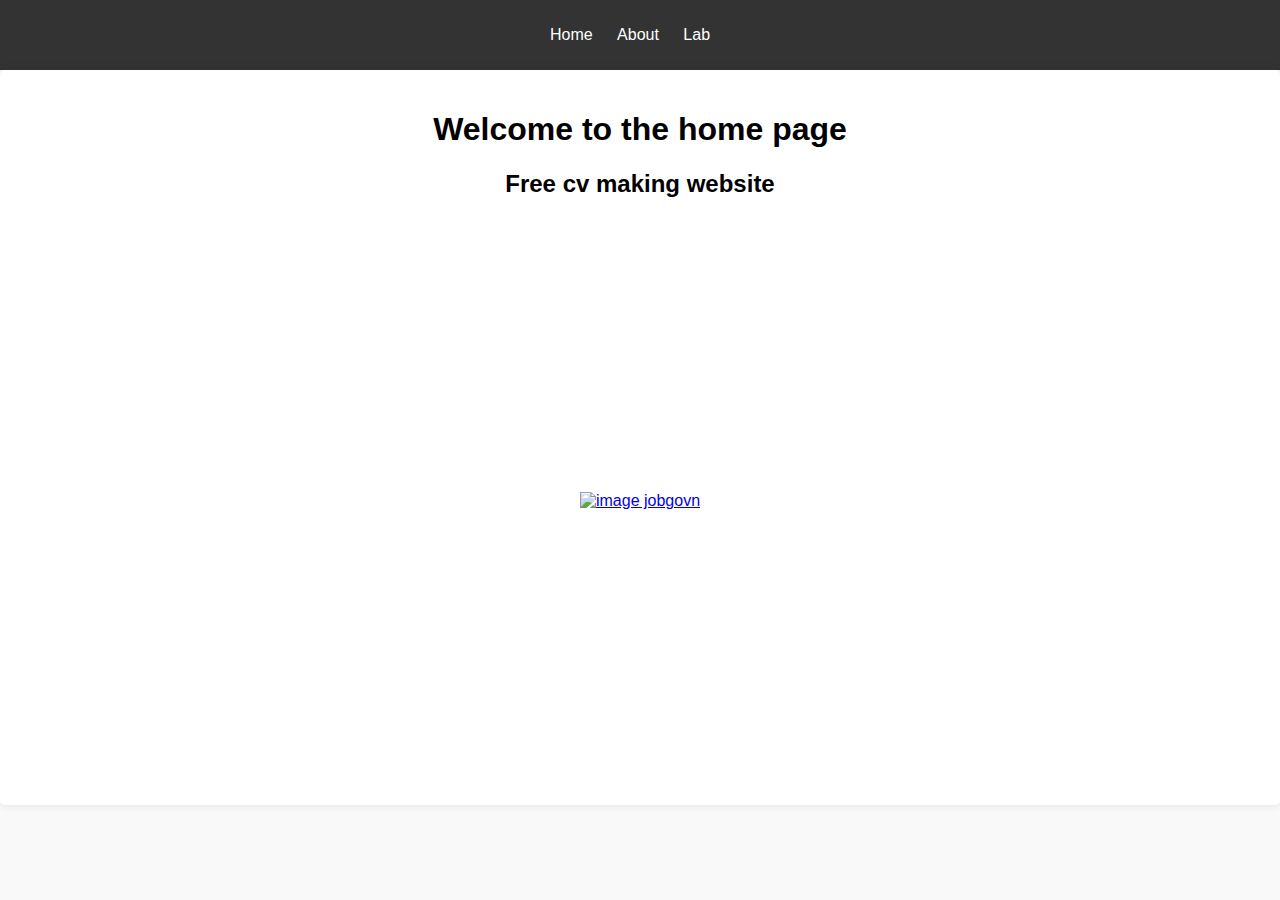
==== index.html @ bdf0def0 "Add files via upload" ====
<!DOCTYPE html>
<html lang="vi">
<head>
    <meta charset="UTF-8">
    <meta name="viewport" content="width=device-width, initial-scale=1.0">
    <link rel="stylesheet" href="styless.css">
    <title>Trang Chủ</title>
</head>
<body>
    <header>
        <nav>
            <ul>
                <li><a href="index.html">Home</a></li>
                <li><a href="about.html">About</a></li>
                <li><a href="lab.html">Lab</a></li>
            </ul>
        </nav>
    </header>
    <main>
        </div>
        <h1>Welcome to the home page</h1>
        <h2>Free cv making website</h2>
        <div class="container">
            <a href="https://jobgovn.com/cv-xin-viec?gad_source=1&gclid=CjwKCAjw0t63BhAUEiwA5xP54eaorYdX7D9nE4TNg7FnuTpLeqx6yNXNXF5zKI7VHKDmoex7iEWtcRoCyokQAvD_BwE" target="_blank">
                <img src="https://encrypted-tbn0.gstatic.com/images?q=tbn:ANd9GcSsa96QqRJKuOcuf8HOUbnm75MtJE7LofSSJw&s" alt="image jobgovn">
            </a>
        </div>
    </main>
</body>
</html>
---- styless.css ----
body {
    font-family: Arial, sans-serif;
    margin: 0;
    text-align: center;
    padding: 20px;
    background-color: #f4f4f4;
    background: url('https://cdn.wallpapersafari.com/83/87/homjEO.jpg');
    padding: 0;
    background-color: #f9f9f9; /* Màu nền chính */
    justify-content: center;
    align-items: center;
    height: 100vh;  
    position: relative;
}
.overlay {
            position: absolute;
            top: 0;
            left: 0;
            width: 100%;
            height: 100%;
            background: rgba(0, 0, 0, 0.5); /* Màu nền mờ */
            z-index: 1; /* Đặt overlay dưới form */
}
.form-container {
    position: relative;
    z-index: 2; /* Đặt form lên trên overlay */
    background-color: white;
    background-color: rgba(255, 255, 255, 0.8); 
    padding: 20px;
    border-radius: 5px;
    box-shadow: 0 2px 10px rgba(0, 0, 0, 0.1);
}
form {
    display: flex;
    flex-direction: column;
    max-width: 400px;
    margin: auto;
}
label {
    margin-top: 10px;
}
input, select {
    padding: 8px;
    margin-top: 5px;
    border: 1px solid #ccc;
    border-radius: 4px;
}
button {
    margin-top: 20px;
    padding: 10px;
    border: none;
    border-radius: 4px;
    background-color: black;
    color: white;
    cursor: pointer;
}
button[type="button"] {
    background-color: gray; /* Red for cancel */
}

#avatar-preview {
    margin-top: 10px;
    max-width: 100%;
    max-height: 200px;
    display: none; /* Hide by default */
}

header {
    background: #333;
    padding: 10px;
}
nav ul {
    list-style: none;
    padding: 0;
}
nav ul li {
    display: inline;
    margin-right: 20px;
}
nav ul li a {
    color: white;
    text-decoration: none;
}
main {
    background: white;
    padding: 20px;
    border-radius: 5px;
    box-shadow: 0 0 10px rgba(0, 0, 0, 0.1);
}
.container {
    display: flex;
    justify-content: center; /* Căn giữa */
    align-items: center; /* Căn giữa theo chiều dọc */
    height: 63vh; /* Chiều cao của container */
    margin: 0; /* Bỏ khoảng cách mặc định */
}
.container a img {
    width: 300px; /* Điều chỉnh kích thước ảnh */
    transition: transform 0.3s; /* Hiệu ứng khi di chuột qua ảnh */
}
.container a img:hover {
    transform: scale(1.1); /* Phóng to ảnh khi di chuột qua */
}
.image-gallery {
    display: flex;
    justify-content: center; /* Căn giữa hình ảnh */
    flex-wrap: wrap; /* Cho phép hình ảnh xuống dòng */
    margin-top: 20px;
}

.image-gallery a {
    margin: 10px; /* Khoảng cách giữa các hình ảnh */
}

.image-gallery img {
    max-width: 150px; /* Đặt kích thước tối đa cho hình ảnh */
    height: auto; /* Đảm bảo tỷ lệ hình ảnh không bị biến dạng */
    border: 2px solid #333; /* Đường viền cho hình ảnh */
    border-radius: 5px; /* Bo góc cho hình ảnh */
    transition: transform 0.3s; 
}
.image-gallery a img:hover {
    transform: scale(1.1);
}

.lab-buttons {
    margin-top: 20px;
    text-align: center;
    display: flex; /* Sử dụng flexbox */
    justify-content: center;
}
.button {
    flex: 1; /* Để các nút có chiều rộng bằng nhau */
    margin: 0 5px;
    display: inline-block;
    padding: 10px 20px;
    margin: 5px;
    background-color: gray;
    color: white;
    text-decoration: none;
    border-radius: 5px;
    transition: background-color 0.3s;
}
.button:hover {
    background-color: black;
}
.cv-section {
    margin-bottom: 20px;
    background: #f9f9f9;
    padding: 15px;
    border-radius: 5px;
}
.job, .school {
    margin-bottom: 10px;
}
h3 {
    color: black;
}
h4 {
    margin: 5px 0;
}
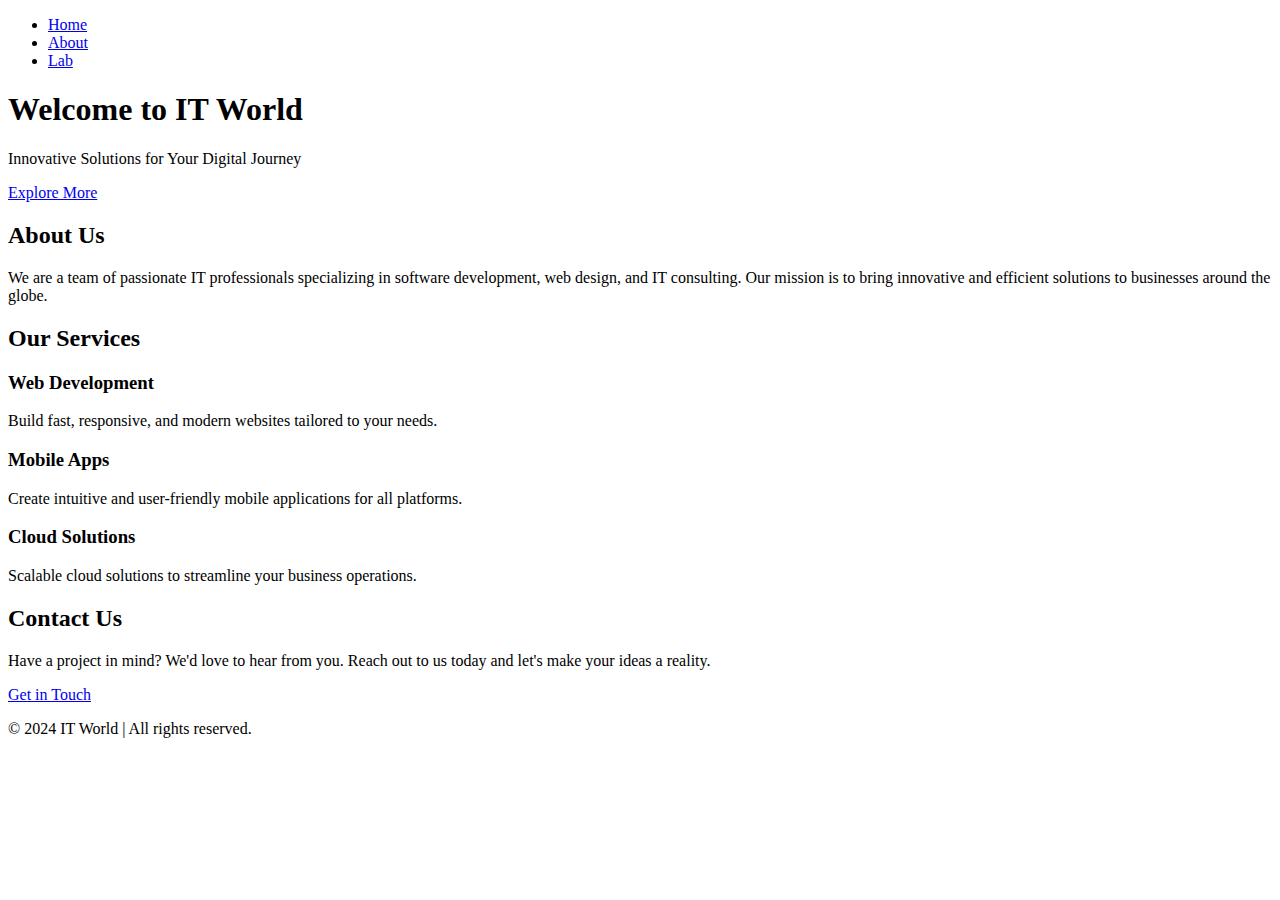
==== commit f199fe89: "Update index.html" ====
--- a/index.html
+++ b/index.html
@@ -1,30 +1,69 @@
 <!DOCTYPE html>
-<html lang="vi">
+<html lang="en">
 <head>
     <meta charset="UTF-8">
     <meta name="viewport" content="width=device-width, initial-scale=1.0">
-    <link rel="stylesheet" href="styless.css">
-    <title>Trang Chủ</title>
+    <title>IT Home</title>
+    <link rel="stylesheet" href="home.css">
 </head>
 <body>
-    <header>
+    <header class="hero">
         <nav>
-            <ul>
+            <ul class="nav-links">
                 <li><a href="index.html">Home</a></li>
                 <li><a href="about.html">About</a></li>
                 <li><a href="lab.html">Lab</a></li>
             </ul>
         </nav>
+        <div class="hero-content">
+            <h1>Welcome to IT World</h1>
+            <p>Innovative Solutions for Your Digital Journey</p>
+            <a href="#services" class="btn-primary">Explore More</a>
+        </div>
     </header>
+
     <main>
-        </div>
-        <h1>Welcome to the home page</h1>
-        <h2>Free cv making website</h2>
-        <div class="container">
-            <a href="https://jobgovn.com/cv-xin-viec?gad_source=1&gclid=CjwKCAjw0t63BhAUEiwA5xP54eaorYdX7D9nE4TNg7FnuTpLeqx6yNXNXF5zKI7VHKDmoex7iEWtcRoCyokQAvD_BwE" target="_blank">
-                <img src="https://encrypted-tbn0.gstatic.com/images?q=tbn:ANd9GcSsa96QqRJKuOcuf8HOUbnm75MtJE7LofSSJw&s" alt="image jobgovn">
-            </a>
-        </div>
+        <!-- About Section -->
+        <section id="about" class="about">
+            <h2>About Us</h2>
+            <p>
+                We are a team of passionate IT professionals specializing in software development, 
+                web design, and IT consulting. Our mission is to bring innovative and efficient 
+                solutions to businesses around the globe.
+            </p>
+        </section>
+
+        <!-- Services Section -->
+        <section id="services" class="services">
+            <h2>Our Services</h2>
+            <div class="service-cards">
+                <div class="card">
+                    <h3>Web Development</h3>
+                    <p>Build fast, responsive, and modern websites tailored to your needs.</p>
+                </div>
+                <div class="card">
+                    <h3>Mobile Apps</h3>
+                    <p>Create intuitive and user-friendly mobile applications for all platforms.</p>
+                </div>
+                <div class="card">
+                    <h3>Cloud Solutions</h3>
+                    <p>Scalable cloud solutions to streamline your business operations.</p>
+                </div>
+            </div>
+        </section>
+
+        <!-- Contact Section -->
+        <section id="contact" class="contact">
+            <h2>Contact Us</h2>
+            <p>
+                Have a project in mind? We'd love to hear from you. Reach out to us today and let's make your ideas a reality.
+            </p>
+            <a href="contact.html" class="btn-secondary">Get in Touch</a>
+        </section>
     </main>
+
+    <footer>
+        <p>&copy; 2024 IT World | All rights reserved.</p>
+    </footer>
 </body>
-</html>+</html>
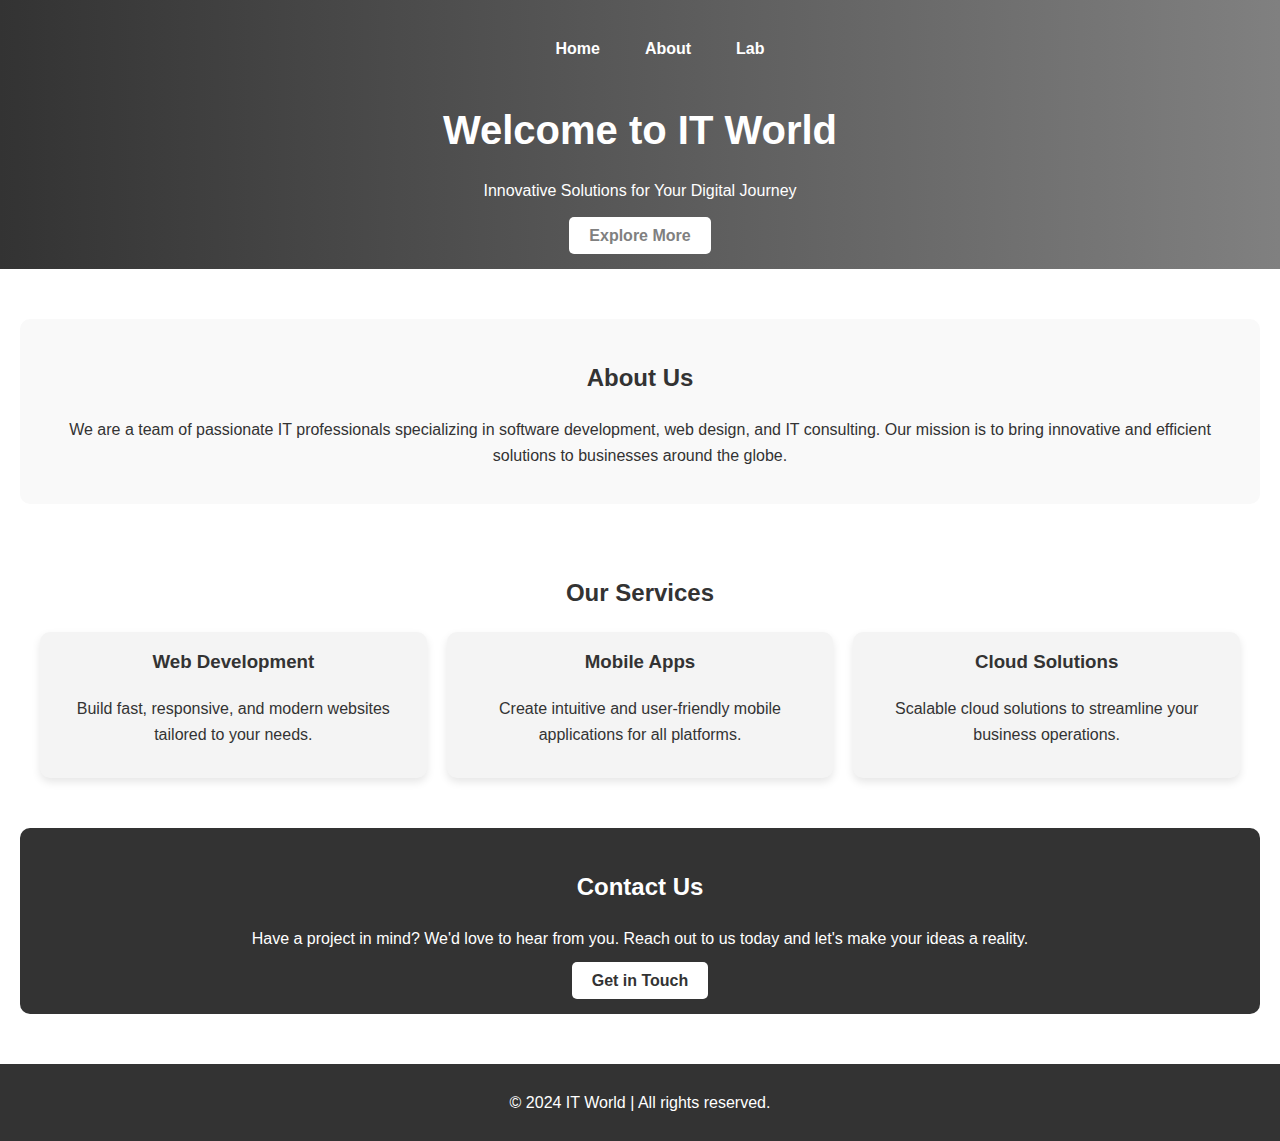
==== commit 946ac1f3: "Update index.html" ====
--- a/index.html
+++ b/index.html
@@ -4,7 +4,7 @@
     <meta charset="UTF-8">
     <meta name="viewport" content="width=device-width, initial-scale=1.0">
     <title>IT Home</title>
-    <link rel="stylesheet" href="home.css">
+    <link rel="stylesheet" href="styless.css">
 </head>
 <body>
     <header class="hero">
--- a/styless.css
+++ b/styless.css
@@ -0,0 +1,139 @@
+/* style.css */
+
+/* Global Styles */
+body {
+    font-family: 'Arial', sans-serif;
+    margin: 0;
+    padding: 0;
+    line-height: 1.6;
+    color: #333;
+}
+
+a {
+    text-decoration: none;
+    color: white;
+    font-weight: bold;
+}
+
+/* Header Section */
+.hero {
+    background: linear-gradient(to right, #333, gray);
+    color: white;
+    padding: 20px;
+    text-align: center;
+    position: relative;
+}
+
+nav {
+    display: flex;
+    justify-content: center;
+    margin-bottom: 20px;
+}
+
+.nav-links {
+    list-style: none;
+    display: flex;
+    gap: 15px;
+}
+
+.nav-links li a {
+    color: white;
+    padding: 10px 15px;
+    border-radius: 5px;
+    transition: background-color 0.3s;
+}
+
+.nav-links li a:hover {
+    background-color: rgba(255, 255, 255, 0.2);
+}
+
+.hero-content h1 {
+    font-size: 2.5em;
+    margin: 0 0 10px;
+}
+
+.hero-content p {
+    margin-bottom: 20px;
+}
+
+.btn-primary {
+    padding: 10px 20px;
+    background-color: white;
+    color: gray;
+    border-radius: 5px;
+    transition: all 0.3s;
+}
+
+.btn-primary:hover {
+    background-color: gray;
+    color: white;
+}
+
+/* Main Content Sections */
+main {
+    padding: 20px;
+    text-align: center;
+}
+
+/* About Section */
+.about {
+    margin: 30px 0;
+    padding: 20px;
+    background-color: #f9f9f9;
+    border-radius: 10px;
+}
+
+/* Services Section */
+.services {
+    margin: 30px 0;
+    padding: 20px;
+}
+
+.service-cards {
+    display: flex;
+    justify-content: space-between;
+    gap: 20px;
+}
+
+.card {
+    flex: 1;
+    padding: 15px;
+    background-color: #f4f4f4;
+    border-radius: 10px;
+    box-shadow: 0 4px 8px rgba(0, 0, 0, 0.1);
+}
+
+.card h3 {
+    margin-top: 0;
+    color: #333;
+}
+
+/* Contact Section */
+.contact {
+    margin: 30px 0;
+    padding: 20px;
+    background-color: #333;
+    color: white;
+    border-radius: 10px;
+}
+
+.btn-secondary {
+    padding: 10px 20px;
+    background-color: white;
+    color: #333;
+    border-radius: 5px;
+    transition: all 0.3s;
+}
+
+.btn-secondary:hover {
+    background-color: black;
+    color: white;
+}
+
+/* Footer */
+footer {
+    text-align: center;
+    padding: 10px;
+    background-color: #333;
+    color: white;
+}
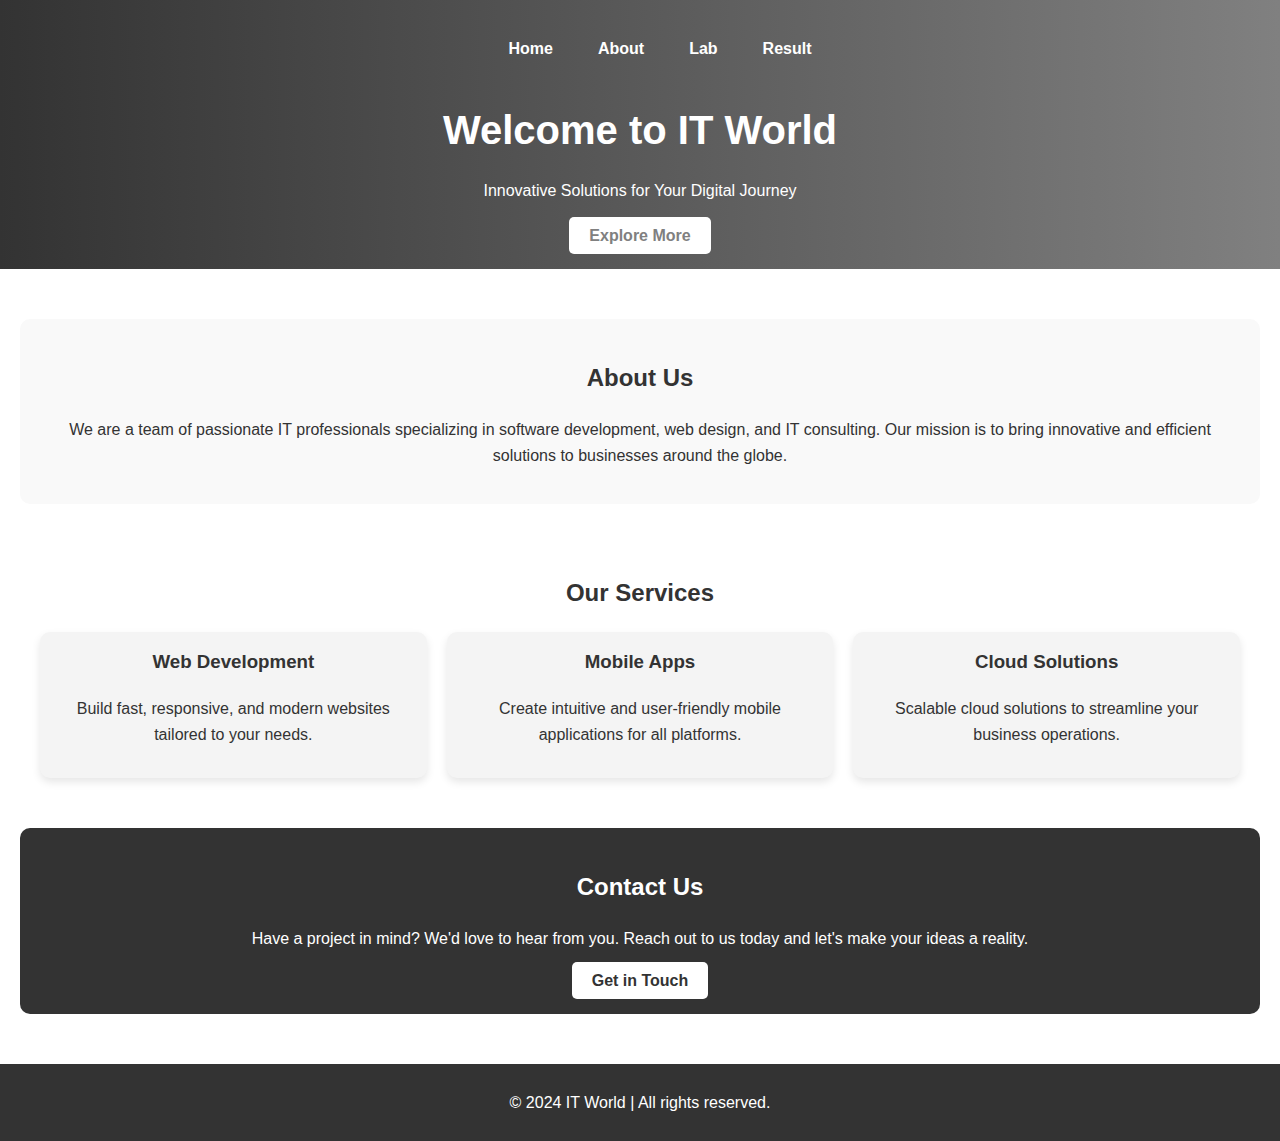
==== commit c34c7e99: "Update index.html" ====
--- a/index.html
+++ b/index.html
@@ -13,6 +13,7 @@
                 <li><a href="index.html">Home</a></li>
                 <li><a href="about.html">About</a></li>
                 <li><a href="lab.html">Lab</a></li>
+                <li><a href="result.css">Result</a></li>
             </ul>
         </nav>
         <div class="hero-content">
